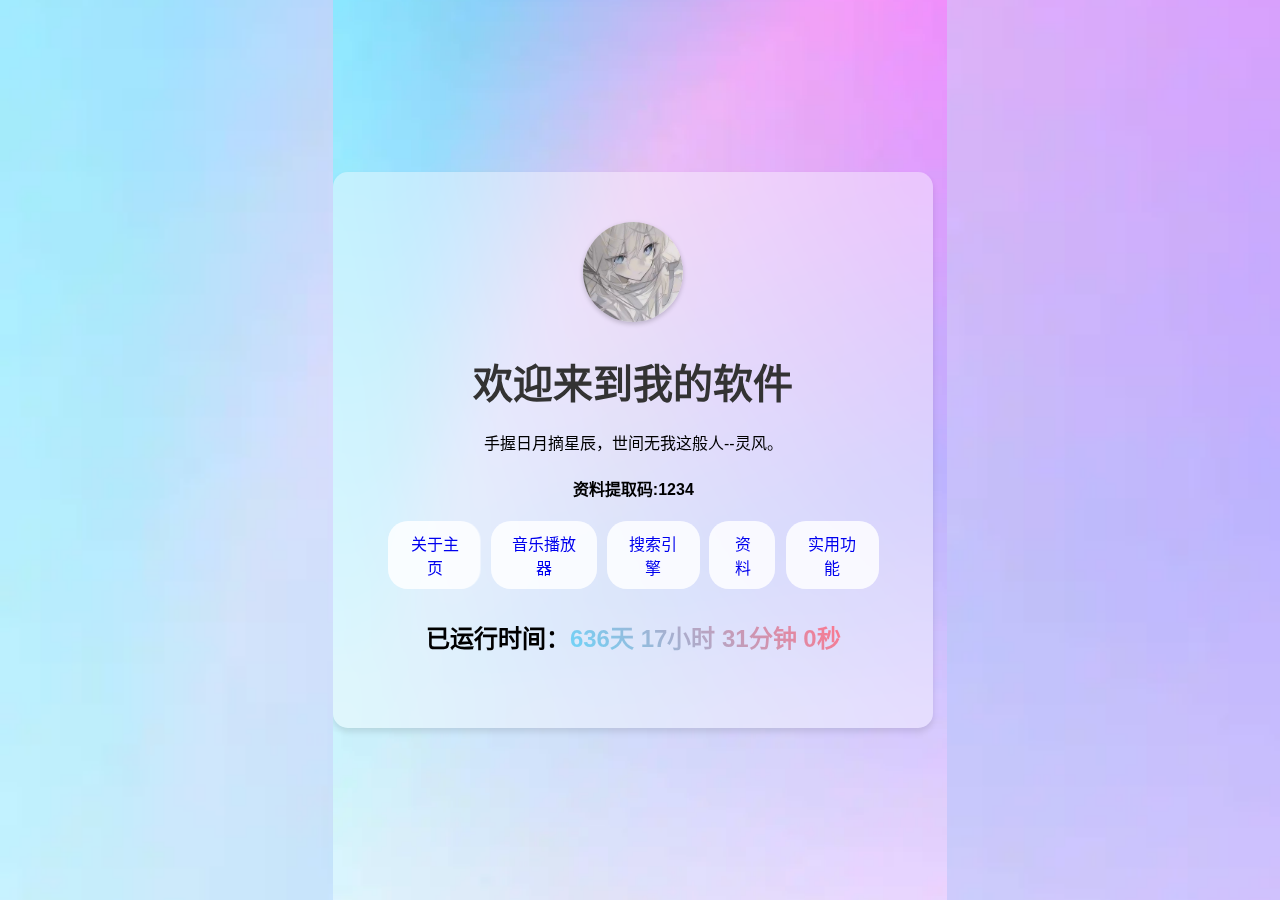
==== index.html @ f00e8b3b "Create index.html" ====
<!DOCTYPE html>
<html lang="zh-CN">
<head>
<meta charset="UTF-8">
<meta name="viewport" content="width=device-width, initial-scale=1.0">
<link rel="stylesheet" href="bb.css">
<link rel="stylesheet" href="styles.css">     
<title>灵风个人引导页</title>
<style>
  body, html {
    height: 100%;
    margin: 0;
    font-family: 'Open Sans', sans-serif;
    background-image: url('1.png'); /* 请替换为你的背景图片路径 */
    background-size: cover;
    background-position: center;
    display: flex;
    align-items: center;
    justify-content: center;
    overflow: hidden;
  }
  .glass-effect {
    background-color: rgba(255, 255, 255, 0.4);
    backdrop-filter: blur(20px);
    border-radius: 15px;
    padding: 50px;
    box-shadow: 0 4px 6px rgba(0, 0, 0, 0.1);
    text-align: center;
    max-width: 500px;
    position: relative;
  }
  .avatar {
    width: 100px;
    height: 100px;
    border-radius: 50%;
    overflow: hidden;
    margin: 0 auto 30px;
    display: block;
    box-shadow: 0 2px 5px rgba(0, 0, 0, 0.2);
  }
  .avatar img {
    width: 100%;
    height: 100%;
    object-fit: cover;
  }
  .navigation {
    display: flex;
    justify-content: center;
    margin-bottom: 30px;
  }
  .navigation button {
    background: rgba(255, 255, 255, 0.7);
    backdrop-filter: blur(10px);
    border: none;
    border-radius: 20px;
    padding: 10px 20px;
    margin: 0 5px;
    cursor: pointer;
    font-size: 16px;
    color: #333;
    transition: background 0.3s, transform 0.3s;
  }
  .navigation button:hover {
    background: rgba(255, 255, 255, 0.9);
    transform: translateY(-3px);
  }
  h1 {
    color: #333;
    font-size: 2.5em;
    margin-bottom: 0.5em;
    font-weight: bold;
  }
  .running-time {
    margin-top: 30px;
    font-size: 1.5em;
    font-weight: bold;
  }
  .gradient-text {
    background: linear-gradient(45deg, #6DD5FA, #FF758C);
    -webkit-background-clip: text;
    background-clip: text;
    color: transparent;
    display: inline-block;
    animation: colorCycle 5s linear infinite;
  }
  @keyframes colorCycle {
    0% { background-position: 0% 50%; }
    100% { background-position: 100% 50%; }
  
  }
</style>
</head>
<body>
 

<div class="glass-effect">
  <div class="avatar">
    <img src="icon.png" alt="头像"> <!-- 请替换为你的头像图片路径 -->
  </div>
  <h1>欢迎来到我的软件</h1>
  <p>手握日月摘星辰，世间无我这般人--灵风。</p>
  <h4>资料提取码:1234</h4>
  <div class="navigation">
    <button><a href="js.html" onclick="return delayedRedirect(this.href);">关于主页</a></button>
    <button><a href="yy.html" onclick="return delayedRedirect(this.href);">音乐播放器</a></button>
    <button><a href="cs.html" onclick="return delayedRedirect(this.href);">搜索引擎</a></button>
    <button><a href="https://pan.baidu.com/s/1gp-dnDa1nEfAwwpiKLZCmQ" onclick="return delayedRedirect(this.href);">资料</a></button>
    <button><a href="zz.html" onclick="return delayedRedirect(this.href);">实用功能</a></button>
  </div>
  <div class="running-time">
    <p>已运行时间：<span id="time" class="gradient-text">0</span></p>
  </div>
</div>
<script>
  
  function delayedRedirect(url) {
    setTimeout(() => {
      window.location.href = url;
    }, 330); // 延迟跳转
    return false; // 阻止默认跳转行为
  }
</script>
 
<script>
  // 设置启动时间()
  const startTime = new Date('2024-10-26T00:00:00Z'); // 使用当前时间作为启动时间
  function updateTime() {
    const now = new Date();
    const timeDiff = now - startTime;
    const days = Math.floor(timeDiff / (1000 * 60 * 60 * 24));
    const hours = Math.floor((timeDiff % (1000 * 60 * 60 * 24)) / (1000 * 60 * 60));
    const minutes = Math.floor((timeDiff % (1000 * 60 * 60)) / (1000 * 60));
    const seconds = Math.floor((timeDiff % (1000 * 60)) / 1000);
    document.getElementById('time').textContent = `${days}天 ${hours}小时 ${minutes}分钟 ${seconds}秒`;
  }

  // 初始化时间显示
  updateTime();
  // 每秒更新时间
  setInterval(updateTime, 1000);
</script>
           <script src="https://cdn.bootcdn.net/ajax/libs/jquery/1.10.0/jquery.min.js">
  </script>
  <script src="https://myhkw.cn/player/js/player.js" id="myhk" key="demo" m="1">
        </div>
    </div>
    <script type="text/javascript">
    </script>
    </html>
---- bb.css ----
/* 移除超链接的下划线 */
a {
    text-decoration: none;
}
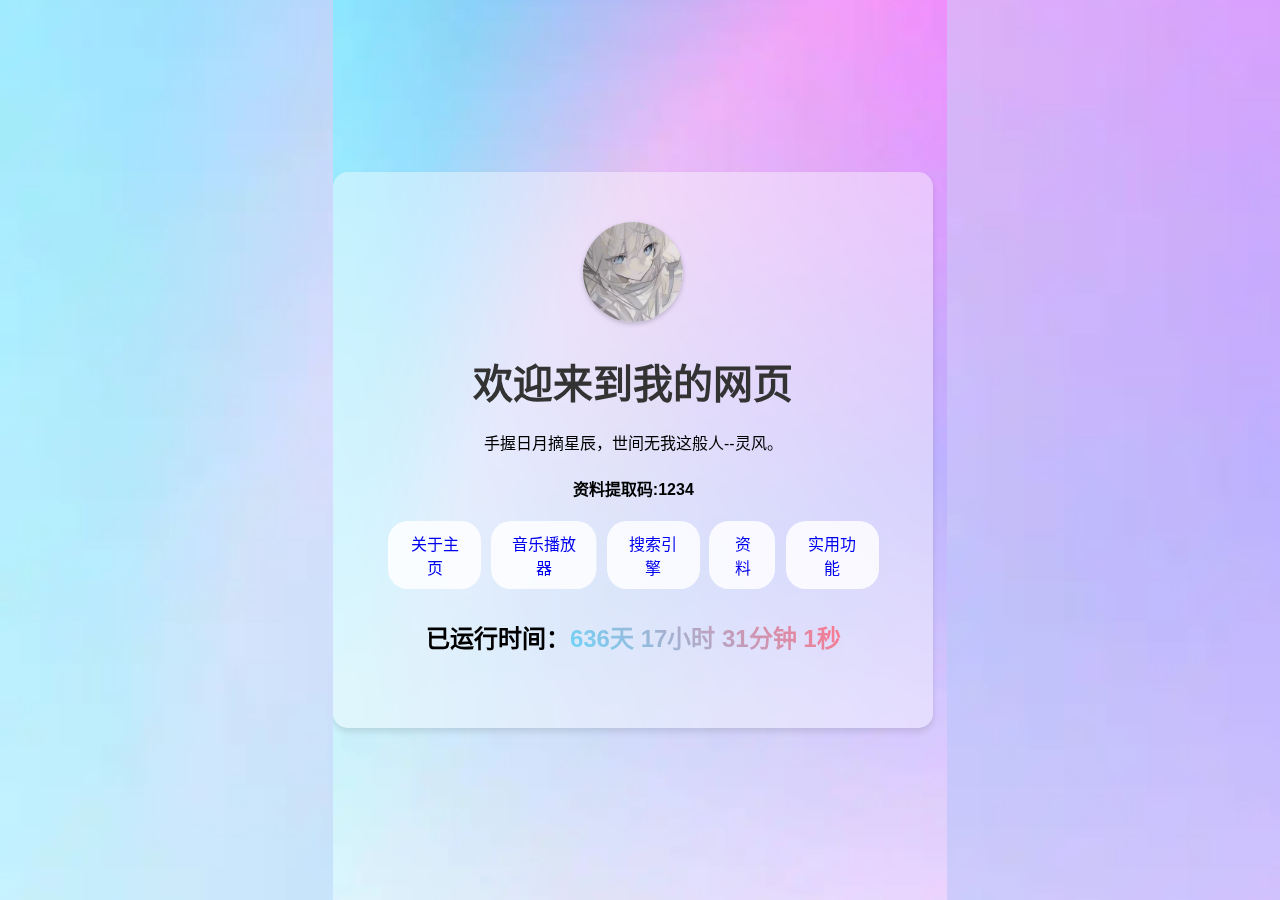
==== commit fd26285d: "Update index.html" ====
--- a/index.html
+++ b/index.html
@@ -97,7 +97,7 @@
   <div class="avatar">
     <img src="icon.png" alt="头像"> <!-- 请替换为你的头像图片路径 -->
   </div>
-  <h1>欢迎来到我的软件</h1>
+  <h1>欢迎来到我的网页</h1>
   <p>手握日月摘星辰，世间无我这般人--灵风。</p>
   <h4>资料提取码:1234</h4>
   <div class="navigation">
--- a/styles.css
+++ b/styles.css
@@ -0,0 +1,27 @@
+#sentence-display {
+    font-size: 24px;
+    font-weight: bold;
+    color: white;
+    background-color: rgba(0, 0, 0, 0.5);
+    padding: 20px;
+    border-radius: 10px;
+    box-sizing: border-box;
+}
+
+header {
+    background-color: #f1f1f1;
+    padding: 20px;
+    text-align: center;
+}
+
+footer {
+    background-color: #f1f1f1;
+    padding: 20px;
+    text-align: center;
+}
+
+header {
+    background-color: #f1f1f1;
+    padding: 20px;
+    text-align: center;
+}
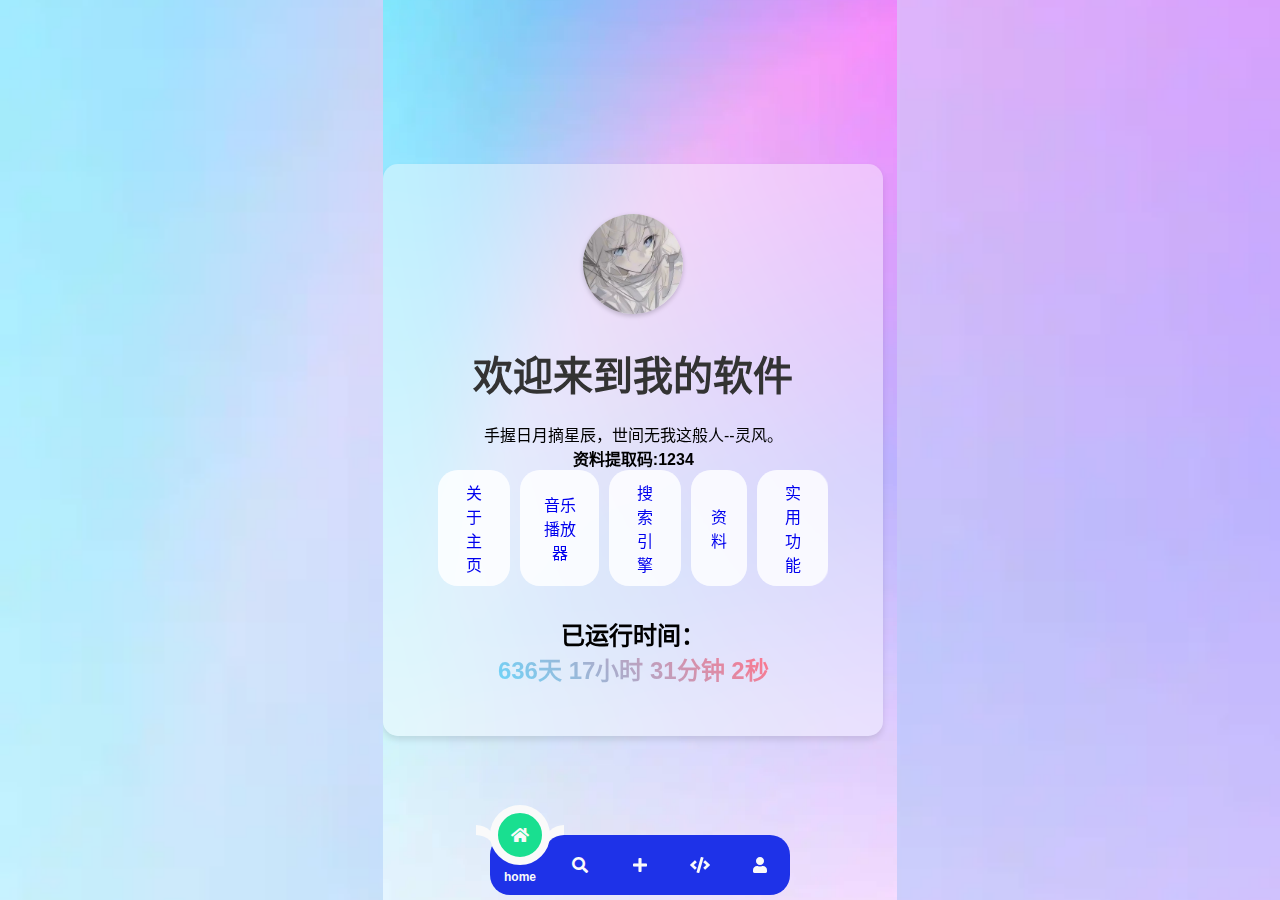
==== commit 4fb57871: "Update index.html" ====
--- a/index.html
+++ b/index.html
@@ -5,7 +5,137 @@
 <meta name="viewport" content="width=device-width, initial-scale=1.0">
 <link rel="stylesheet" href="bb.css">
 <link rel="stylesheet" href="styles.css">     
+ <meta name="viewport" content="width=device-width, initial-scale=1.0" />
+    <link rel="shortcut icon" href="favicon.png" type="image/x-icon">
+    <link rel="stylesheet" href="https://cdnjs.cloudflare.com/ajax/libs/font-awesome/5.15.4/css/all.min.css" />
+    <title>bottom-navigation-bar</title>
 <title>灵风个人引导页</title>
+<style>
+        :root {
+            --width: 60px;
+            /* 改变变量值，快速适配屏幕 */
+            --color: rgb(250, 250, 250);
+            /* 背景颜色 */
+            --color1: #1e32e8;
+            /* 导航栏颜色 */
+            --color2: #19df90;
+            /* 圆圈颜色 */
+        }
+
+        * {
+            margin: 0;
+            padding: 0;
+            box-sizing: border-box;
+        }
+
+        body {
+            height: 100vh;
+            background: var(--color);
+            display: flex;
+            justify-content: center;
+        }
+
+        .container {
+            width: calc(var(--width) * 5);
+            height: var(--width);
+            background: var(--color1);
+            display: flex;
+            border-radius: 20px;
+            position: fixed;
+            bottom: 5px;
+        }
+
+        .item {
+            display: flex;
+            justify-content: center;
+            align-items: center;
+            flex-direction: column;
+            width: var(--width);
+            cursor: pointer;
+        }
+
+        i {
+            position: absolute;
+            font-size: 1em;
+            color: var(--color);
+            font-weight: bold;
+            transition: 0.5s;
+        }
+
+        .text {
+            transform: translateY(calc(var(--width) / 2));
+            font-size: 0.75em;
+            font-weight: bold;
+            transition: 0.5s;
+            color: var(--color);
+            opacity: 0;
+        }
+
+        .item.active i {
+            transform: translateY(calc(var(--width) / -2));
+            z-index: 1;
+        }
+
+        .item.active .text {
+            opacity: 1;
+            transform: translateY(calc(var(--width) / 5));
+        }
+
+        .indicator {
+            position: absolute;
+            width: var(--width);
+            height: var(--width);
+            background: var(--color2);
+            bottom: calc(var(--width) / 2);
+            border-radius: 50%;
+            border: 8px solid var(--color);
+            transition: 0.5s;
+        }
+
+        .indicator::before {
+            content: "";
+            position: absolute;
+            top: 50%;
+            left: -22px;
+            width: 20px;
+            height: 20px;
+            background: transparent;
+            border-top-right-radius: 20px;
+            box-shadow: 0 -10px 0 0 var(--color);
+        }
+
+        .indicator::after {
+            content: "";
+            position: absolute;
+            top: 50%;
+            right: -22px;
+            width: 20px;
+            height: 20px;
+            background: transparent;
+            border-top-left-radius: 20px;
+            box-shadow: 0 -10px 0 0 var(--color);
+        }
+
+        .item:nth-child(1).active~.indicator {
+            transform: translateX(calc(var(--width) * 0));
+        }
+
+        .item:nth-child(2).active~.indicator {
+            transform: translateX(calc(var(--width) * 1));
+        }
+
+        .item:nth-child(3).active~.indicator {
+            transform: translateX(calc(var(--width) * 2));
+        }
+
+        .item:nth-child(4).active~.indicator {
+            transform: translateX(calc(var(--width) * 3));
+        }
+
+        .item:nth-child(5).active~.indicator {
+            transform: translateX(calc(var(--width) * 4));
+        }
+    </style>
 <style>
   body, html {
     height: 100%;
@@ -91,13 +221,55 @@
 </style>
 </head>
 <body>
- 
+ <div style="position: relative; margin-left: 0px">
+    </div>
+    <div class="container">
+        <div class="item active">
+            <i class="fas fa-home"></i>
+            <div class="text">home</div>
+        </div>
+        <div class="item">
+            <i class="fas fa-search"></i>
+            <div class="text">search</div>
+        </div>
+        <div class="item">
+            <i class="fas fa-plus"></i>
+            <div class="text">add</div>
+        </div>
+        <div class="item">
+            <i class="fas fa-code"></i>
+            <div class="text">example</div>
+        </div>
+        <div class="item">
+            <i class="fas fa-user"></i>
+            <div class="text">me</div>
+        </div>
+        <div class="indicator"></div>
+    </div>
+
+    <script>
+        const items = document.querySelectorAll(".item");
+        const indicator = document.querySelector(".indicator");
+
+        items.forEach((item, index) => {
+            item.addEventListener("click", () => {
+                items.forEach((item) => {
+                    item.classList.remove("active");
+                });
+
+                item.classList.add("active");
+
+                const width = getComputedStyle(item).getPropertyValue("--width");
+                indicator.style.transform = `translateX(calc(${width} * ${index}))`;
+            });
+        });
+    </script>
 
 <div class="glass-effect">
   <div class="avatar">
     <img src="icon.png" alt="头像"> <!-- 请替换为你的头像图片路径 -->
   </div>
-  <h1>欢迎来到我的网页</h1>
+  <h1>欢迎来到我的软件</h1>
   <p>手握日月摘星辰，世间无我这般人--灵风。</p>
   <h4>资料提取码:1234</h4>
   <div class="navigation">
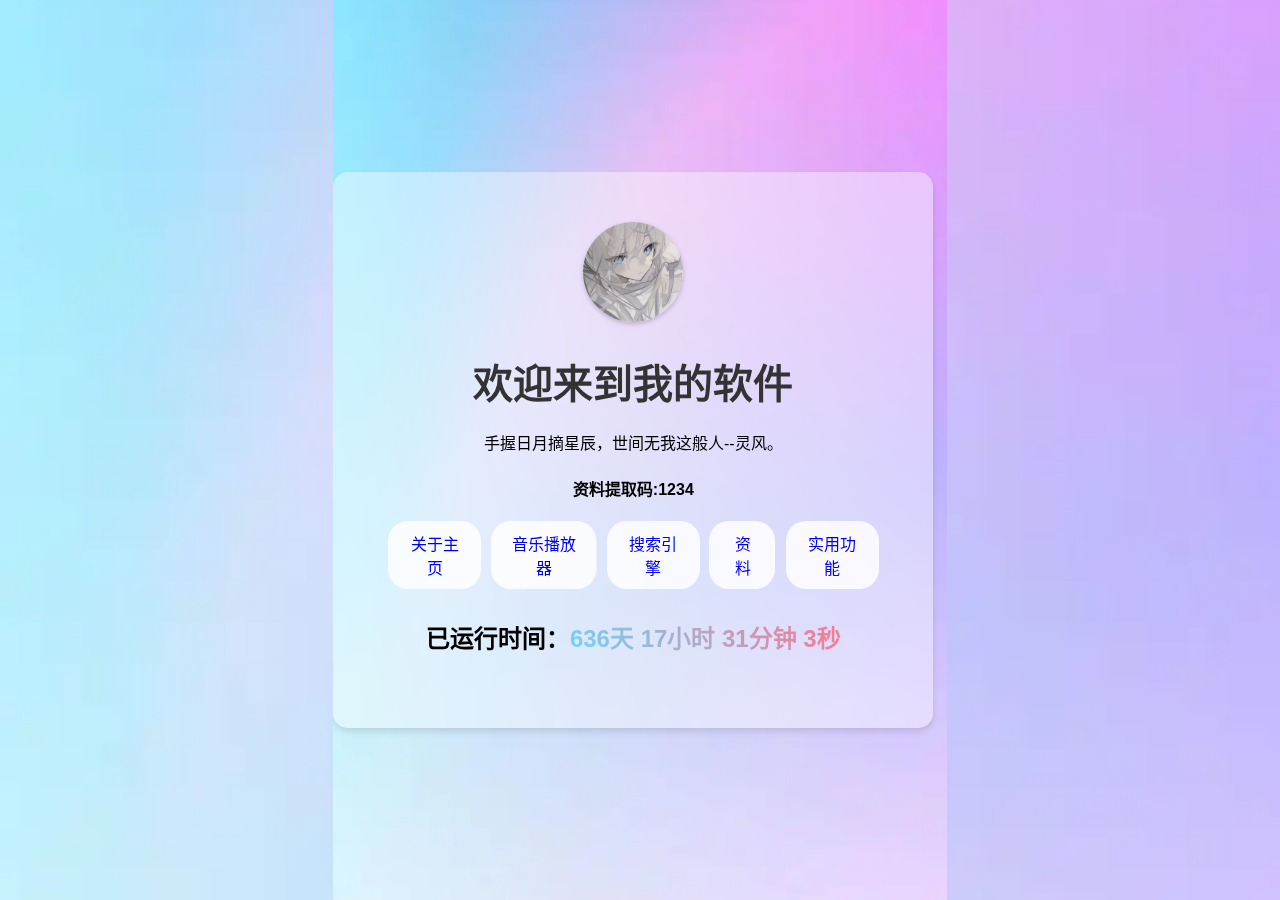
==== commit 3854a98d: "Update index.html" ====
--- a/index.html
+++ b/index.html
@@ -4,138 +4,9 @@
 <meta charset="UTF-8">
 <meta name="viewport" content="width=device-width, initial-scale=1.0">
 <link rel="stylesheet" href="bb.css">
-<link rel="stylesheet" href="styles.css">     
- <meta name="viewport" content="width=device-width, initial-scale=1.0" />
-    <link rel="shortcut icon" href="favicon.png" type="image/x-icon">
-    <link rel="stylesheet" href="https://cdnjs.cloudflare.com/ajax/libs/font-awesome/5.15.4/css/all.min.css" />
-    <title>bottom-navigation-bar</title>
+<link rel="stylesheet" href="styles.css">
 <title>灵风个人引导页</title>
-<style>
-        :root {
-            --width: 60px;
-            /* 改变变量值，快速适配屏幕 */
-            --color: rgb(250, 250, 250);
-            /* 背景颜色 */
-            --color1: #1e32e8;
-            /* 导航栏颜色 */
-            --color2: #19df90;
-            /* 圆圈颜色 */
-        }
 
-        * {
-            margin: 0;
-            padding: 0;
-            box-sizing: border-box;
-        }
-
-        body {
-            height: 100vh;
-            background: var(--color);
-            display: flex;
-            justify-content: center;
-        }
-
-        .container {
-            width: calc(var(--width) * 5);
-            height: var(--width);
-            background: var(--color1);
-            display: flex;
-            border-radius: 20px;
-            position: fixed;
-            bottom: 5px;
-        }
-
-        .item {
-            display: flex;
-            justify-content: center;
-            align-items: center;
-            flex-direction: column;
-            width: var(--width);
-            cursor: pointer;
-        }
-
-        i {
-            position: absolute;
-            font-size: 1em;
-            color: var(--color);
-            font-weight: bold;
-            transition: 0.5s;
-        }
-
-        .text {
-            transform: translateY(calc(var(--width) / 2));
-            font-size: 0.75em;
-            font-weight: bold;
-            transition: 0.5s;
-            color: var(--color);
-            opacity: 0;
-        }
-
-        .item.active i {
-            transform: translateY(calc(var(--width) / -2));
-            z-index: 1;
-        }
-
-        .item.active .text {
-            opacity: 1;
-            transform: translateY(calc(var(--width) / 5));
-        }
-
-        .indicator {
-            position: absolute;
-            width: var(--width);
-            height: var(--width);
-            background: var(--color2);
-            bottom: calc(var(--width) / 2);
-            border-radius: 50%;
-            border: 8px solid var(--color);
-            transition: 0.5s;
-        }
-
-        .indicator::before {
-            content: "";
-            position: absolute;
-            top: 50%;
-            left: -22px;
-            width: 20px;
-            height: 20px;
-            background: transparent;
-            border-top-right-radius: 20px;
-            box-shadow: 0 -10px 0 0 var(--color);
-        }
-
-        .indicator::after {
-            content: "";
-            position: absolute;
-            top: 50%;
-            right: -22px;
-            width: 20px;
-            height: 20px;
-            background: transparent;
-            border-top-left-radius: 20px;
-            box-shadow: 0 -10px 0 0 var(--color);
-        }
-
-        .item:nth-child(1).active~.indicator {
-            transform: translateX(calc(var(--width) * 0));
-        }
-
-        .item:nth-child(2).active~.indicator {
-            transform: translateX(calc(var(--width) * 1));
-        }
-
-        .item:nth-child(3).active~.indicator {
-            transform: translateX(calc(var(--width) * 2));
-        }
-
-        .item:nth-child(4).active~.indicator {
-            transform: translateX(calc(var(--width) * 3));
-        }
-
-        .item:nth-child(5).active~.indicator {
-            transform: translateX(calc(var(--width) * 4));
-        }
-    </style>
 <style>
   body, html {
     height: 100%;
@@ -221,50 +92,6 @@
 </style>
 </head>
 <body>
- <div style="position: relative; margin-left: 0px">
-    </div>
-    <div class="container">
-        <div class="item active">
-            <i class="fas fa-home"></i>
-            <div class="text">home</div>
-        </div>
-        <div class="item">
-            <i class="fas fa-search"></i>
-            <div class="text">search</div>
-        </div>
-        <div class="item">
-            <i class="fas fa-plus"></i>
-            <div class="text">add</div>
-        </div>
-        <div class="item">
-            <i class="fas fa-code"></i>
-            <div class="text">example</div>
-        </div>
-        <div class="item">
-            <i class="fas fa-user"></i>
-            <div class="text">me</div>
-        </div>
-        <div class="indicator"></div>
-    </div>
-
-    <script>
-        const items = document.querySelectorAll(".item");
-        const indicator = document.querySelector(".indicator");
-
-        items.forEach((item, index) => {
-            item.addEventListener("click", () => {
-                items.forEach((item) => {
-                    item.classList.remove("active");
-                });
-
-                item.classList.add("active");
-
-                const width = getComputedStyle(item).getPropertyValue("--width");
-                indicator.style.transform = `translateX(calc(${width} * ${index}))`;
-            });
-        });
-    </script>
-
 <div class="glass-effect">
   <div class="avatar">
     <img src="icon.png" alt="头像"> <!-- 请替换为你的头像图片路径 -->
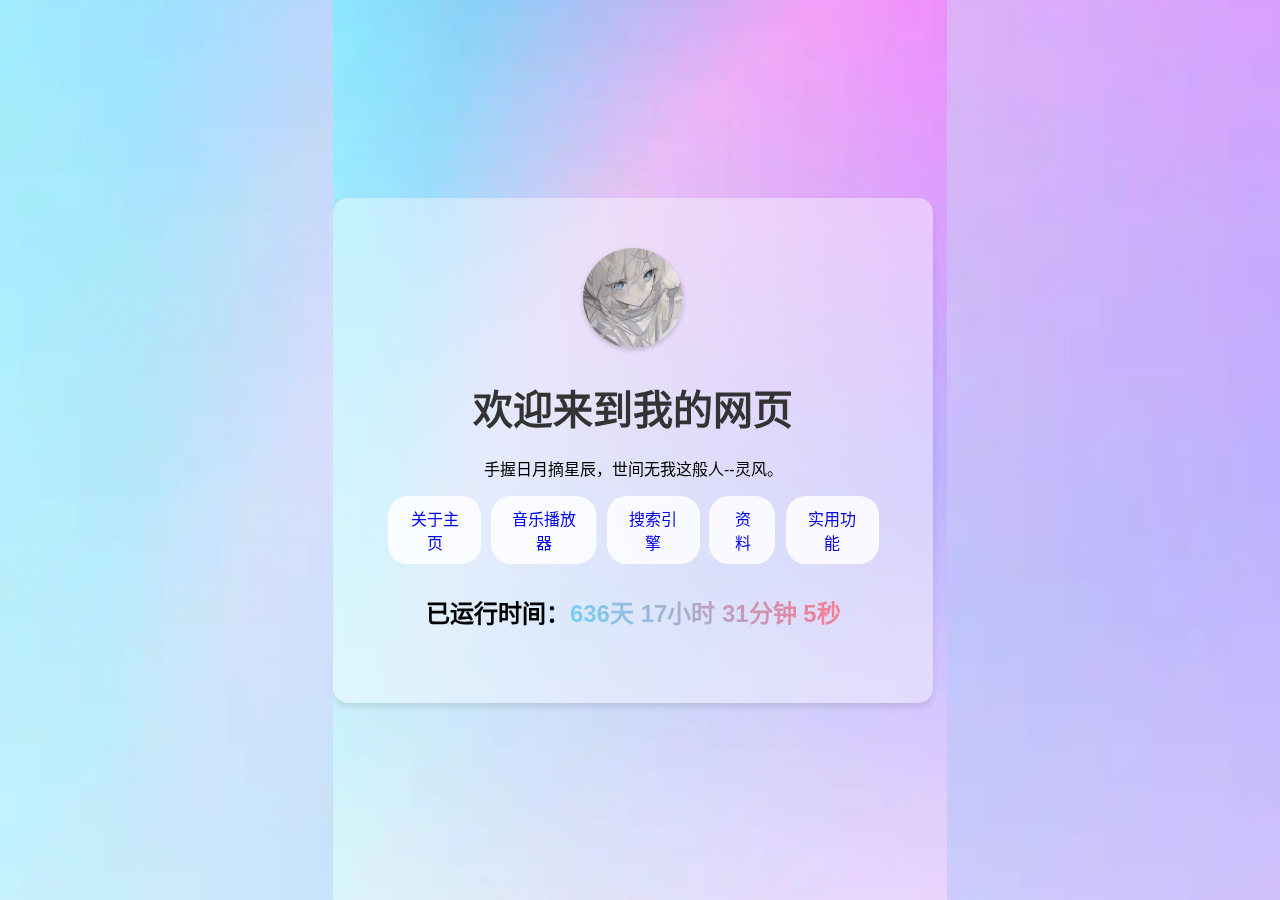
==== commit af87b64e: "Update index.html" ====
--- a/index.html
+++ b/index.html
@@ -96,14 +96,13 @@
   <div class="avatar">
     <img src="icon.png" alt="头像"> <!-- 请替换为你的头像图片路径 -->
   </div>
-  <h1>欢迎来到我的软件</h1>
+  <h1>欢迎来到我的网页</h1>
   <p>手握日月摘星辰，世间无我这般人--灵风。</p>
-  <h4>资料提取码:1234</h4>
   <div class="navigation">
     <button><a href="js.html" onclick="return delayedRedirect(this.href);">关于主页</a></button>
     <button><a href="yy.html" onclick="return delayedRedirect(this.href);">音乐播放器</a></button>
     <button><a href="cs.html" onclick="return delayedRedirect(this.href);">搜索引擎</a></button>
-    <button><a href="https://pan.baidu.com/s/1gp-dnDa1nEfAwwpiKLZCmQ" onclick="return delayedRedirect(this.href);">资料</a></button>
+    <button><a href="https://pan.quark.cn/s/f35d74ddffee" onclick="return delayedRedirect(this.href);">资料</a></button>
     <button><a href="zz.html" onclick="return delayedRedirect(this.href);">实用功能</a></button>
   </div>
   <div class="running-time">
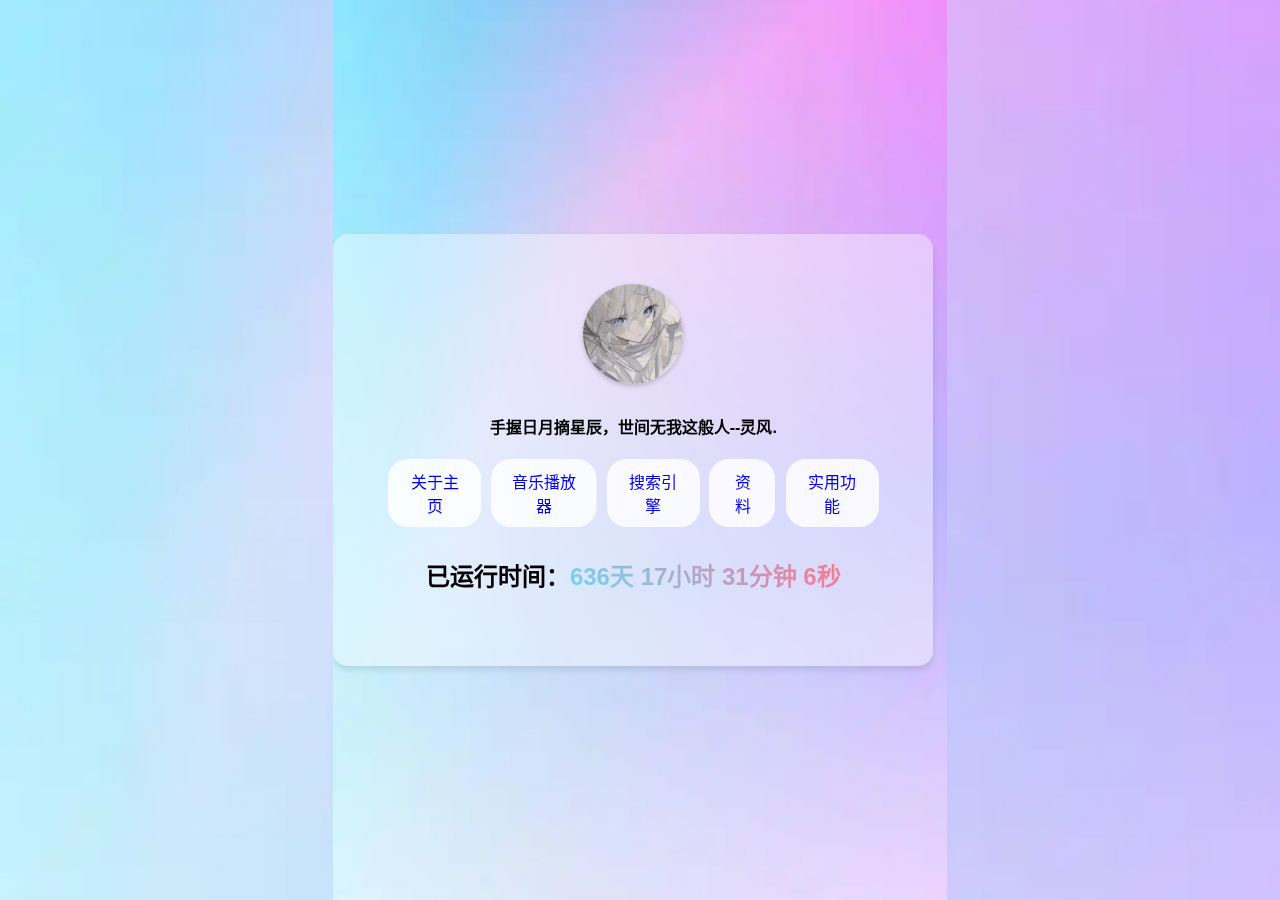
==== commit ef2f8b2e: "Update index.html" ====
--- a/index.html
+++ b/index.html
@@ -96,11 +96,10 @@
   <div class="avatar">
     <img src="icon.png" alt="头像"> <!-- 请替换为你的头像图片路径 -->
   </div>
-  <h1>欢迎来到我的网页</h1>
-  <p>手握日月摘星辰，世间无我这般人--灵风。</p>
+  <h4>手握日月摘星辰，世间无我这般人--灵风.</h4>
   <div class="navigation">
     <button><a href="js.html" onclick="return delayedRedirect(this.href);">关于主页</a></button>
-    <button><a href="yy.html" onclick="return delayedRedirect(this.href);">音乐播放器</a></button>
+    <button><a href="https://www.yyssq.cn/" onclick="return delayedRedirect(this.href);">音乐播放器</a></button>
     <button><a href="cs.html" onclick="return delayedRedirect(this.href);">搜索引擎</a></button>
     <button><a href="https://pan.quark.cn/s/f35d74ddffee" onclick="return delayedRedirect(this.href);">资料</a></button>
     <button><a href="zz.html" onclick="return delayedRedirect(this.href);">实用功能</a></button>
@@ -139,7 +138,7 @@
 </script>
            <script src="https://cdn.bootcdn.net/ajax/libs/jquery/1.10.0/jquery.min.js">
   </script>
-  <script src="https://myhkw.cn/player/js/player.js" id="myhk" key="demo" m="1">
+  <script src="https://myhkw.cn/player/js/player.js" id="myhk" key="demo" skin="pinkcat" m="1">
         </div>
     </div>
     <script type="text/javascript">
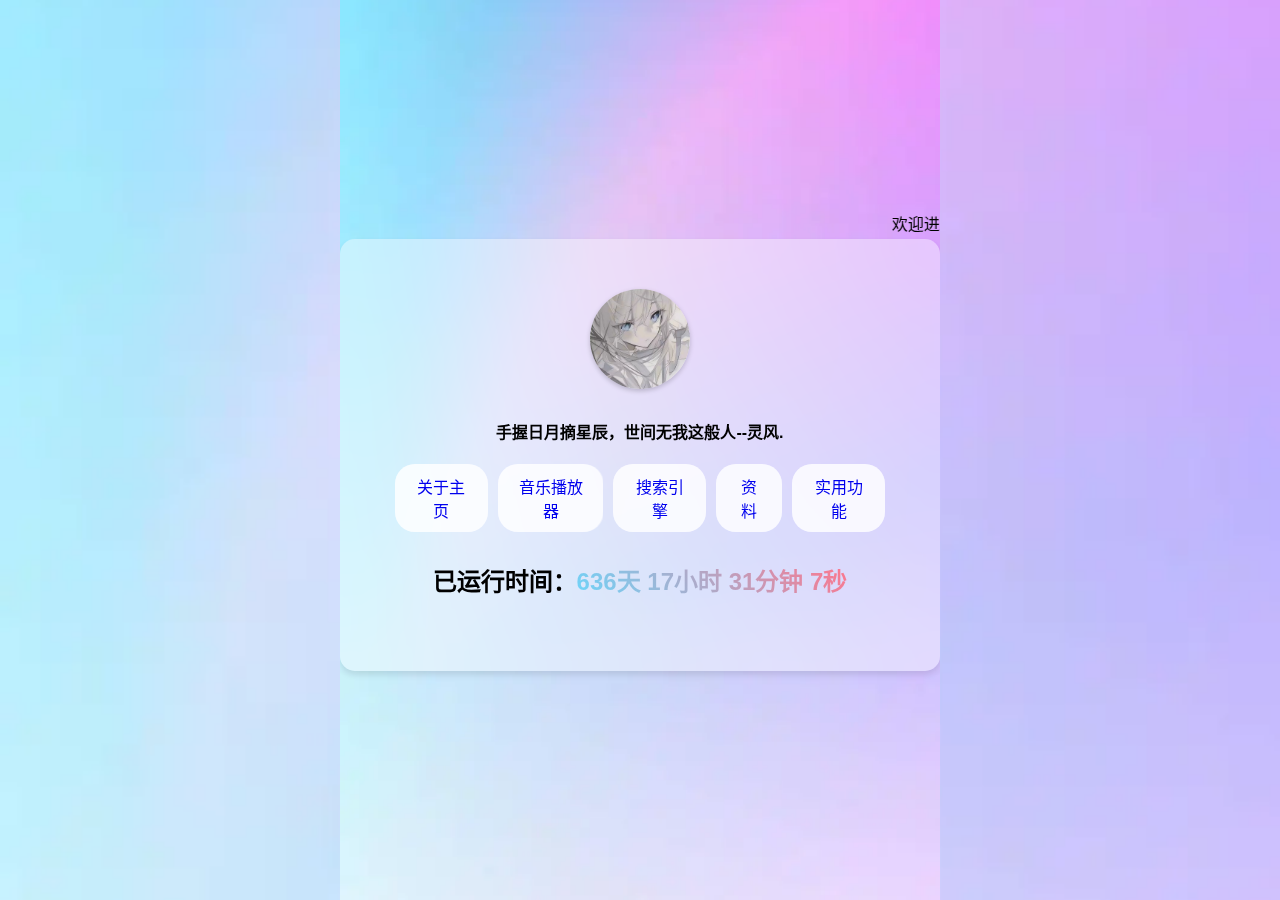
==== commit 650eb17e: "Update index.html" ====
--- a/index.html
+++ b/index.html
@@ -1,147 +1,170 @@
 <!DOCTYPE html>
 <html lang="zh-CN">
+
 <head>
-<meta charset="UTF-8">
-<meta name="viewport" content="width=device-width, initial-scale=1.0">
-<link rel="stylesheet" href="bb.css">
-<link rel="stylesheet" href="styles.css">
-<title>灵风个人引导页</title>
+    <meta charset="UTF-8">
+    <meta name="viewport" content="width=device-width, initial-scale=1.0">
+    <link rel="stylesheet" href="bb.css">
+    <link rel="stylesheet" href="styles.css">
+    <title>灵风个人引导页</title>
 
-<style>
-  body, html {
-    height: 100%;
-    margin: 0;
-    font-family: 'Open Sans', sans-serif;
-    background-image: url('1.png'); /* 请替换为你的背景图片路径 */
-    background-size: cover;
-    background-position: center;
-    display: flex;
-    align-items: center;
-    justify-content: center;
-    overflow: hidden;
-  }
-  .glass-effect {
-    background-color: rgba(255, 255, 255, 0.4);
-    backdrop-filter: blur(20px);
-    border-radius: 15px;
-    padding: 50px;
-    box-shadow: 0 4px 6px rgba(0, 0, 0, 0.1);
-    text-align: center;
-    max-width: 500px;
-    position: relative;
-  }
-  .avatar {
-    width: 100px;
-    height: 100px;
-    border-radius: 50%;
-    overflow: hidden;
-    margin: 0 auto 30px;
-    display: block;
-    box-shadow: 0 2px 5px rgba(0, 0, 0, 0.2);
-  }
-  .avatar img {
-    width: 100%;
-    height: 100%;
-    object-fit: cover;
-  }
-  .navigation {
-    display: flex;
-    justify-content: center;
-    margin-bottom: 30px;
-  }
-  .navigation button {
-    background: rgba(255, 255, 255, 0.7);
-    backdrop-filter: blur(10px);
-    border: none;
-    border-radius: 20px;
-    padding: 10px 20px;
-    margin: 0 5px;
-    cursor: pointer;
-    font-size: 16px;
-    color: #333;
-    transition: background 0.3s, transform 0.3s;
-  }
-  .navigation button:hover {
-    background: rgba(255, 255, 255, 0.9);
-    transform: translateY(-3px);
-  }
-  h1 {
-    color: #333;
-    font-size: 2.5em;
-    margin-bottom: 0.5em;
-    font-weight: bold;
-  }
-  .running-time {
-    margin-top: 30px;
-    font-size: 1.5em;
-    font-weight: bold;
-  }
-  .gradient-text {
-    background: linear-gradient(45deg, #6DD5FA, #FF758C);
-    -webkit-background-clip: text;
-    background-clip: text;
-    color: transparent;
-    display: inline-block;
-    animation: colorCycle 5s linear infinite;
-  }
-  @keyframes colorCycle {
-    0% { background-position: 0% 50%; }
-    100% { background-position: 100% 50%; }
-  
-  }
-</style>
+    <style>
+        body,
+        html {
+            height: 100%;
+            margin: 0;
+            font-family: 'Open Sans', sans-serif;
+            background-image: url('1.png');
+            /* 请替换为你的背景图片路径 */
+            background-size: cover;
+            background-position: center;
+            display: flex;
+            align-items: center;
+            justify-content: center;
+            overflow: hidden;
+        }
+
+        .glass-effect {
+            background-color: rgba(255, 255, 255, 0.4);
+            backdrop-filter: blur(20px);
+            border-radius: 15px;
+            padding: 50px;
+            box-shadow: 0 4px 6px rgba(0, 0, 0, 0.1);
+            text-align: center;
+            max-width: 500px;
+            position: relative;
+        }
+
+        .avatar {
+            width: 100px;
+            height: 100px;
+            border-radius: 50%;
+            overflow: hidden;
+            margin: 0 auto 30px;
+            display: block;
+            box-shadow: 0 2px 5px rgba(0, 0, 0, 0.2);
+        }
+
+        .avatar img {
+            width: 100%;
+            height: 100%;
+            object-fit: cover;
+        }
+
+        .navigation {
+            display: flex;
+            justify-content: center;
+            margin-bottom: 30px;
+        }
+
+        .navigation button {
+            background: rgba(255, 255, 255, 0.7);
+            backdrop-filter: blur(10px);
+            border: none;
+            border-radius: 20px;
+            padding: 10px 20px;
+            margin: 0 5px;
+            cursor: pointer;
+            font-size: 16px;
+            color: #333;
+            transition: background 0.3s, transform 0.3s;
+        }
+
+        .navigation button:hover {
+            background: rgba(255, 255, 255, 0.9);
+            transform: translateY(-3px);
+        }
+
+        h1 {
+            color: #333;
+            font-size: 2.5em;
+            margin-bottom: 0.5em;
+            font-weight: bold;
+        }
+
+        .running-time {
+            margin-top: 30px;
+            font-size: 1.5em;
+            font-weight: bold;
+        }
+
+        .gradient-text {
+            background: linear-gradient(45deg, #6DD5FA, #FF758C);
+            -webkit-background-clip: text;
+            background-clip: text;
+            color: transparent;
+            display: inline-block;
+            animation: colorCycle 5s linear infinite;
+        }
+
+        @keyframes colorCycle {
+            0% {
+                background-position: 0% 50%;
+            }
+
+            100% {
+                background-position: 100% 50%;
+            }
+
+        }
+    </style>
 </head>
+
 <body>
-<div class="glass-effect">
-  <div class="avatar">
-    <img src="icon.png" alt="头像"> <!-- 请替换为你的头像图片路径 -->
-  </div>
-  <h4>手握日月摘星辰，世间无我这般人--灵风.</h4>
-  <div class="navigation">
-    <button><a href="js.html" onclick="return delayedRedirect(this.href);">关于主页</a></button>
-    <button><a href="https://www.yyssq.cn/" onclick="return delayedRedirect(this.href);">音乐播放器</a></button>
-    <button><a href="cs.html" onclick="return delayedRedirect(this.href);">搜索引擎</a></button>
-    <button><a href="https://pan.quark.cn/s/f35d74ddffee" onclick="return delayedRedirect(this.href);">资料</a></button>
-    <button><a href="zz.html" onclick="return delayedRedirect(this.href);">实用功能</a></button>
-  </div>
-  <div class="running-time">
-    <p>已运行时间：<span id="time" class="gradient-text">0</span></p>
-  </div>
-</div>
-<script>
-  
-  function delayedRedirect(url) {
-    setTimeout(() => {
-      window.location.href = url;
-    }, 330); // 延迟跳转
-    return false; // 阻止默认跳转行为
-  }
-</script>
+    <div class="box">
+        <form>
+            <marquee class="lun">欢迎进入灵风个人引导页，官方群:1005379098</marquee>
+        </form>
+        <div class="glass-effect">
+            <div class="avatar">
+                <img src="icon.png" alt="头像"> <!-- 请替换为你的头像图片路径 -->
+            </div>
+            <h4>手握日月摘星辰，世间无我这般人--灵风.</h4>
+            <div class="navigation">
+                <button><a href="js.html" onclick="return delayedRedirect(this.href);">关于主页</a></button>
+                <button><a href="https://www.yyssq.cn/" onclick="return delayedRedirect(this.href);">音乐播放器</a></button>
+                <button><a href="cs.html" onclick="return delayedRedirect(this.href);">搜索引擎</a></button>
+                <button><a href="https://pan.quark.cn/s/f35d74ddffee" onclick="return delayedRedirect(this.href);">资料</a></button>
+                <button><a href="zz.html" onclick="return delayedRedirect(this.href);">实用功能</a></button>
+            </div>
+            <div class="running-time">
+                <p>已运行时间：<span id="time" class="gradient-text">0</span></p>
+            </div>
+        </div>
+        <script>
+            function delayedRedirect(url) {
+                setTimeout(() => {
+                    window.location.href = url;
+                }, 330); // 延迟跳转
+                return false; // 阻止默认跳转行为
+            }
+        </script>
+         
+        <script>
+            // 设置启动时间()
+            const startTime = new Date('2024-10-26T00:00:00Z'); // 使用当前时间作为启动时间
+            function updateTime() {
+                const now = new Date();
+                const timeDiff = now - startTime;
+                const days = Math.floor(timeDiff / (1000 * 60 * 60 * 24));
+                const hours = Math.floor((timeDiff % (1000 * 60 * 60 * 24)) / (1000 * 60 * 60));
+                const minutes = Math.floor((timeDiff % (1000 * 60 * 60)) / (1000 * 60));
+                const seconds = Math.floor((timeDiff % (1000 * 60)) / 1000);
+                document.getElementById('time').textContent = `${days}天 ${hours}小时 ${minutes}分钟 ${seconds}秒`;
+            }
+
+            // 初始化时间显示
+            updateTime();
+            // 每秒更新时间
+            setInterval(updateTime, 1000);
+        </script>
+        <script src="https://cdn.bootcdn.net/ajax/libs/jquery/1.10.0/jquery.min.js">
+        </script>
+        <script src="https://myhkw.cn/player/js/player.js" id="myhk" key="demo" skin="pinkcat" m="1">
+            < /div> <
+            /div> <
+            script type = "text/javascript" >
+        </script>
+
+</html>
  
-<script>
-  // 设置启动时间()
-  const startTime = new Date('2024-10-26T00:00:00Z'); // 使用当前时间作为启动时间
-  function updateTime() {
-    const now = new Date();
-    const timeDiff = now - startTime;
-    const days = Math.floor(timeDiff / (1000 * 60 * 60 * 24));
-    const hours = Math.floor((timeDiff % (1000 * 60 * 60 * 24)) / (1000 * 60 * 60));
-    const minutes = Math.floor((timeDiff % (1000 * 60 * 60)) / (1000 * 60));
-    const seconds = Math.floor((timeDiff % (1000 * 60)) / 1000);
-    document.getElementById('time').textContent = `${days}天 ${hours}小时 ${minutes}分钟 ${seconds}秒`;
-  }
-
-  // 初始化时间显示
-  updateTime();
-  // 每秒更新时间
-  setInterval(updateTime, 1000);
-</script>
-           <script src="https://cdn.bootcdn.net/ajax/libs/jquery/1.10.0/jquery.min.js">
-  </script>
-  <script src="https://myhkw.cn/player/js/player.js" id="myhk" key="demo" skin="pinkcat" m="1">
-        </div>
-    </div>
-    <script type="text/javascript">
-    </script>
-    </html>
- 
